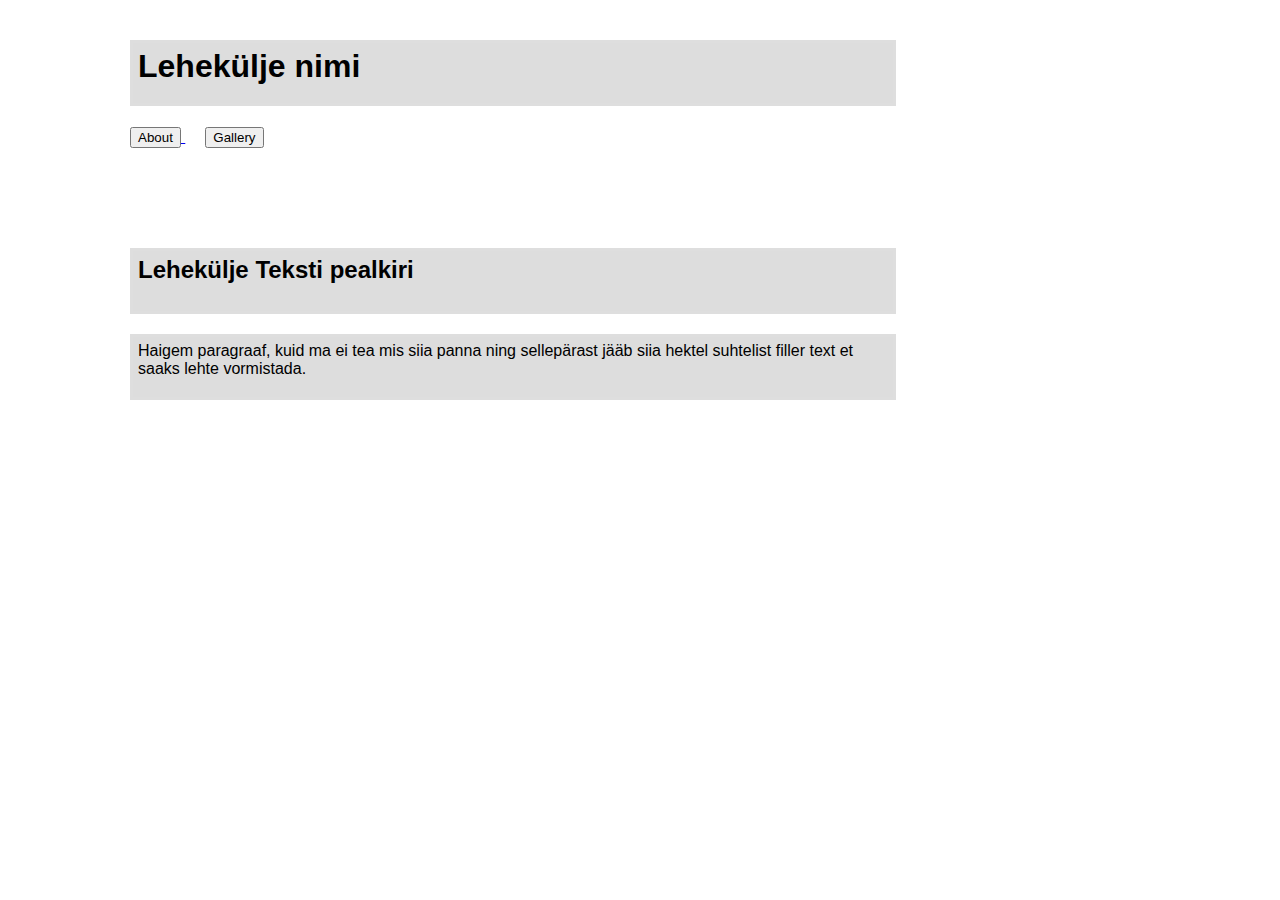
==== index.html @ f91b1a9e "kirjutasin css rea ümber, tegin jõukohased asjad ära" ====
<!DOCTYPE html>
<html lang="en">
<head>
    <meta charset="UTF-8">
    <meta name="viewport" content="width=device-width, initial-scale=1.0">
    <title>Veebileht</title>
    <link rel="stylesheet" type="text/css" href="style.css">
</head>
<body>
    <h1>Lehekülje nimi</h1>
        <div>
            <a href="about.html">
                <button>
                    About
                </button>
            </a>
            <a href="gallery.html">
                <button>
                    Gallery
                </button>
            </a>
        </div>
    <h2>
        Lehekülje Teksti pealkiri
    </h2>
    <p >
        Haigem paragraaf, kuid ma ei tea mis siia panna ning sellepärast jääb siia hektel suhtelist filler text et saaks lehte vormistada.
    </p>
</body>
</html>
---- style.css ----
body::before {
    background: url('https://t1.gstatic.com/licensed-image?q=tbn:ANd9GcRM0OQsITDDUQ-PCjobiXAyUfEQn1sOAkjorPKB2miR-sYx_aCjqMSevH2Y4WjIvPoA');
    background-repeat: no-repeat;
    background-position: center;
    background-attachment: scroll;
}

body {
    background: url('https://images.unsplash.com/photo-1617957772002-57adde1156fa?fm=jpg&q=60&w=3000&ixlib=rb-4.0.3&ixid=M3wxMjA3fDB8MHxleHBsb3JlLWZlZWR8Mnx8fGVufDB8fHx8fA%3D%3D');
    background-repeat: no-repeat;
    background-position: center;
    background-attachment: scroll;
    margin-left: 130px;
    margin-top: 40px;
    
    font-family: "Ubuntu", sans-serif;
    font-weight: 500;
    font-style: normal;
}

a {margin-right: 20px}
h2 {margin-top: 100px}

h1, h2, p {
    position: relative;
    width: 750px;
    height: 50px;
    padding: 5px;
    border: 3px solid #dddd;
    background: #dddddd
  }

p {word-wrap: break-word}
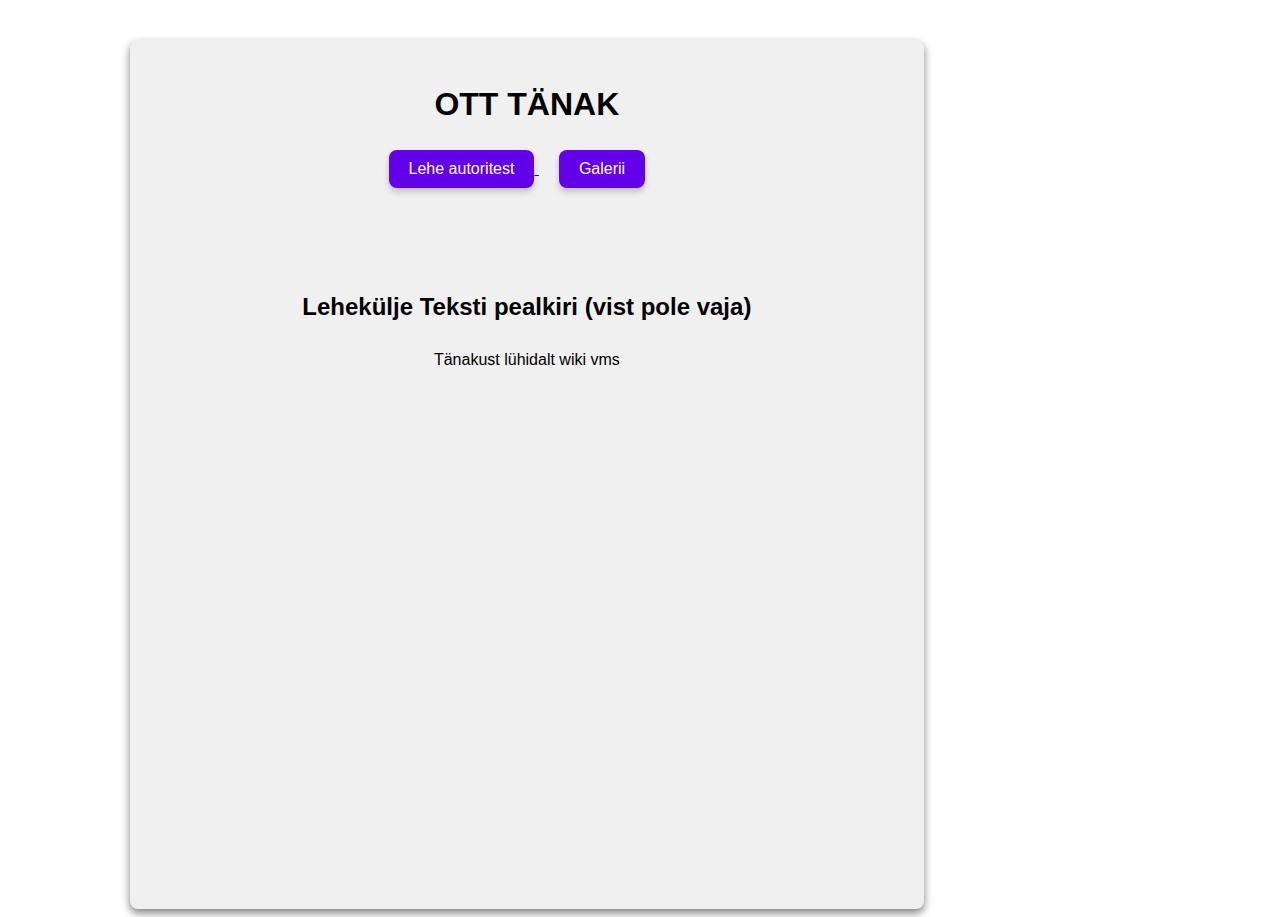
==== commit dc843d00: "Disain" ====
--- a/index.html
+++ b/index.html
@@ -3,28 +3,30 @@
 <head>
     <meta charset="UTF-8">
     <meta name="viewport" content="width=device-width, initial-scale=1.0">
-    <title>Veebileht</title>
+    <title>Ott Tänak</title>
     <link rel="stylesheet" type="text/css" href="style.css">
 </head>
 <body>
-    <h1>Lehekülje nimi</h1>
+<div class="a4-container">
+    <h1>OTT TÄNAK</h1>
         <div>
             <a href="about.html">
-                <button>
-                    About
+                <button class="styled-button">
+                    Lehe autoritest
                 </button>
             </a>
             <a href="gallery.html">
-                <button>
-                    Gallery
+                <button class="styled-button">
+                    Galerii
                 </button>
             </a>
-        </div>
+        </div>   
     <h2>
-        Lehekülje Teksti pealkiri
+        Lehekülje Teksti pealkiri (vist pole vaja)
     </h2>
     <p >
-        Haigem paragraaf, kuid ma ei tea mis siia panna ning sellepärast jääb siia hektel suhtelist filler text et saaks lehte vormistada.
+        Tänakust lühidalt wiki vms
     </p>
+</div>
 </body>
 </html>--- a/style.css
+++ b/style.css
@@ -4,6 +4,17 @@
     background-position: center;
     background-attachment: scroll;
 }
+
+.a4-container {
+    background: rgb(240, 240, 240);
+    width: 210mm;
+    height: 230mm;
+    padding: 20px;
+    box-shadow: 0px 4px 8px rgba(0, 0, 0, 0.5); /* Valge lehe välisäär */
+    border-radius: 8px; /* Nürid nurgad */
+    overflow: hidden; /* Slideriteta */
+    box-sizing: border-box; /* Padding suuruse sees */
+  }
 
 body {
     background: url('https://images.unsplash.com/photo-1617957772002-57adde1156fa?fm=jpg&q=60&w=3000&ixlib=rb-4.0.3&ixid=M3wxMjA3fDB8MHxleHBsb3JlLWZlZWR8Mnx8fGVufDB8fHx8fA%3D%3D');
@@ -21,13 +32,42 @@
 a {margin-right: 20px}
 h2 {margin-top: 100px}
 
+h1, div {
+    text-align: center;
+}
 h1, h2, p {
     position: relative;
-    width: 750px;
-    height: 50px;
     padding: 5px;
-    border: 3px solid #dddd;
-    background: #dddddd
+    background: transparent
   }
 
-p {word-wrap: break-word}+/* Style the buttons */
+.styled-button {
+    background-color: #6200ea; /* Purple background */
+    color: white; /* White text */
+    font-size: 16px; /* Adjust text size */
+    padding: 10px 20px; /* Add spacing inside the button */
+    border: none; /* Remove default border */
+    border-radius: 8px; /* Round the corners */
+    cursor: pointer; /* Change cursor to pointer */
+    box-shadow: 0px 4px 6px rgba(0, 0, 0, 0.2); /* Add a subtle shadow */
+    transition: background-color 0.3s, transform 0.2s; /* Smooth hover effects */
+}
+  
+/* Hover effect */
+.styled-button:hover {
+    background-color: #3700b3; /* Darker purple on hover */
+    transform: scale(1.05); /* Slightly enlarge the button */
+}
+  
+/* Focus effect */
+.styled-button:focus {
+    outline: 2px solid #bb86fc; /* Add a purple outline on focus */
+    outline-offset: 2px;
+}
+  
+/* Active effect (when clicked) */
+.styled-button:active {
+    background-color: #240090; /* Even darker purple when clicked */
+    transform: scale(0.95); /* Slightly shrink the button */
+}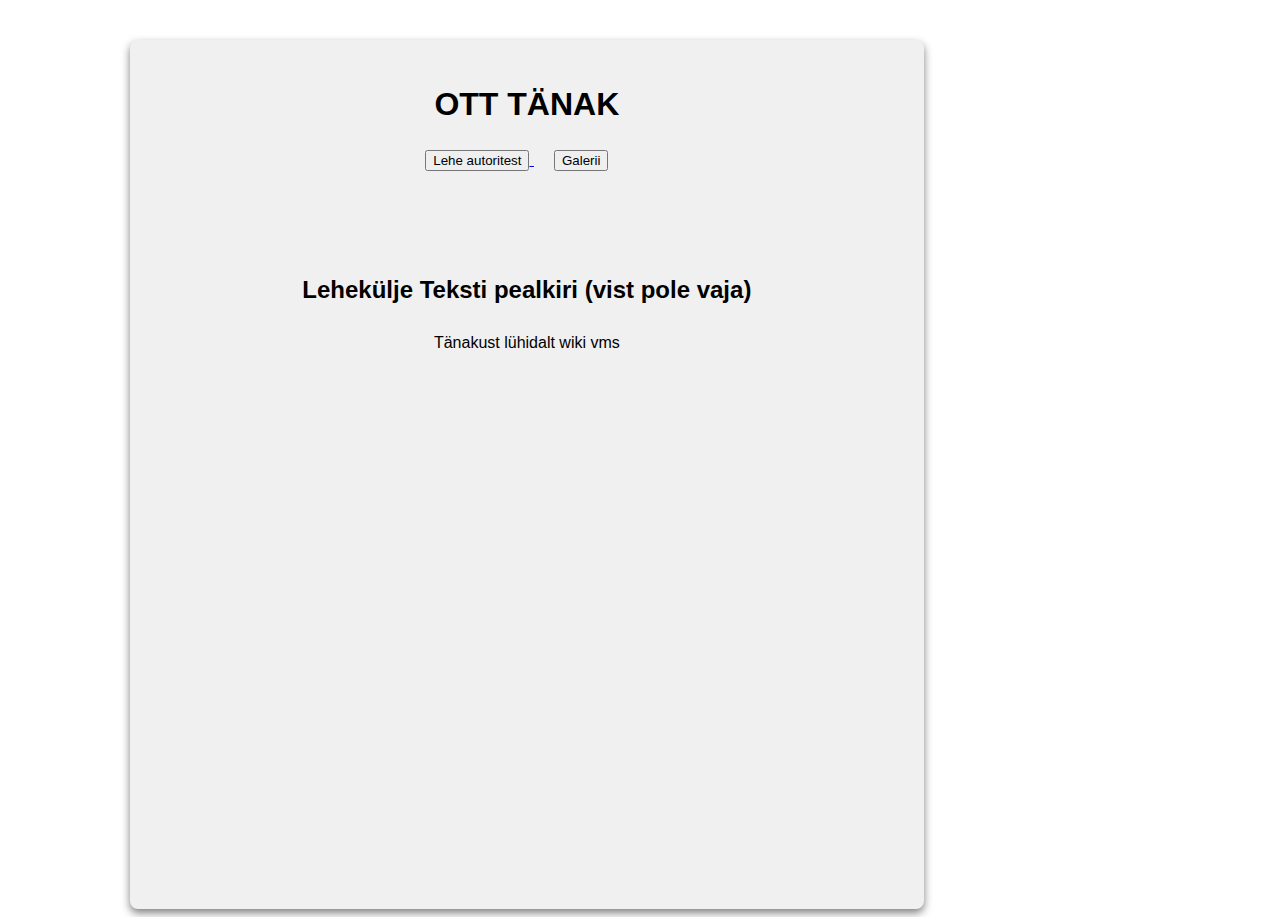
==== commit a4a92f8b: "Ilusam kood, disain korralik" ====
--- a/index.html
+++ b/index.html
@@ -6,27 +6,22 @@
     <title>Ott Tänak</title>
     <link rel="stylesheet" type="text/css" href="style.css">
 </head>
+
 <body>
-<div class="a4-container">
-    <h1>OTT TÄNAK</h1>
-        <div>
-            <a href="about.html">
-                <button class="styled-button">
-                    Lehe autoritest
-                </button>
-            </a>
-            <a href="gallery.html">
-                <button class="styled-button">
-                    Galerii
-                </button>
-            </a>
-        </div>   
-    <h2>
-        Lehekülje Teksti pealkiri (vist pole vaja)
-    </h2>
-    <p >
-        Tänakust lühidalt wiki vms
-    </p>
-</div>
+    <div class="a4-container">
+        <div class="pealdis">
+            <h1>OTT TÄNAK</h1>
+            <div class="nupuasetus">
+                <a href="about.html">
+                    <button class="nupud">Lehe autoritest</button>
+                </a>
+                    <a href="gallery.html">
+                        <button class="nupud">Galerii</button>
+                </a>
+            </div>
+        </div>
+        <h2 class="sisu">Lehekülje Teksti pealkiri (vist pole vaja)</h2>
+        <p class="sisu">Tänakust lühidalt wiki vms</p>
+    </div>
 </body>
 </html>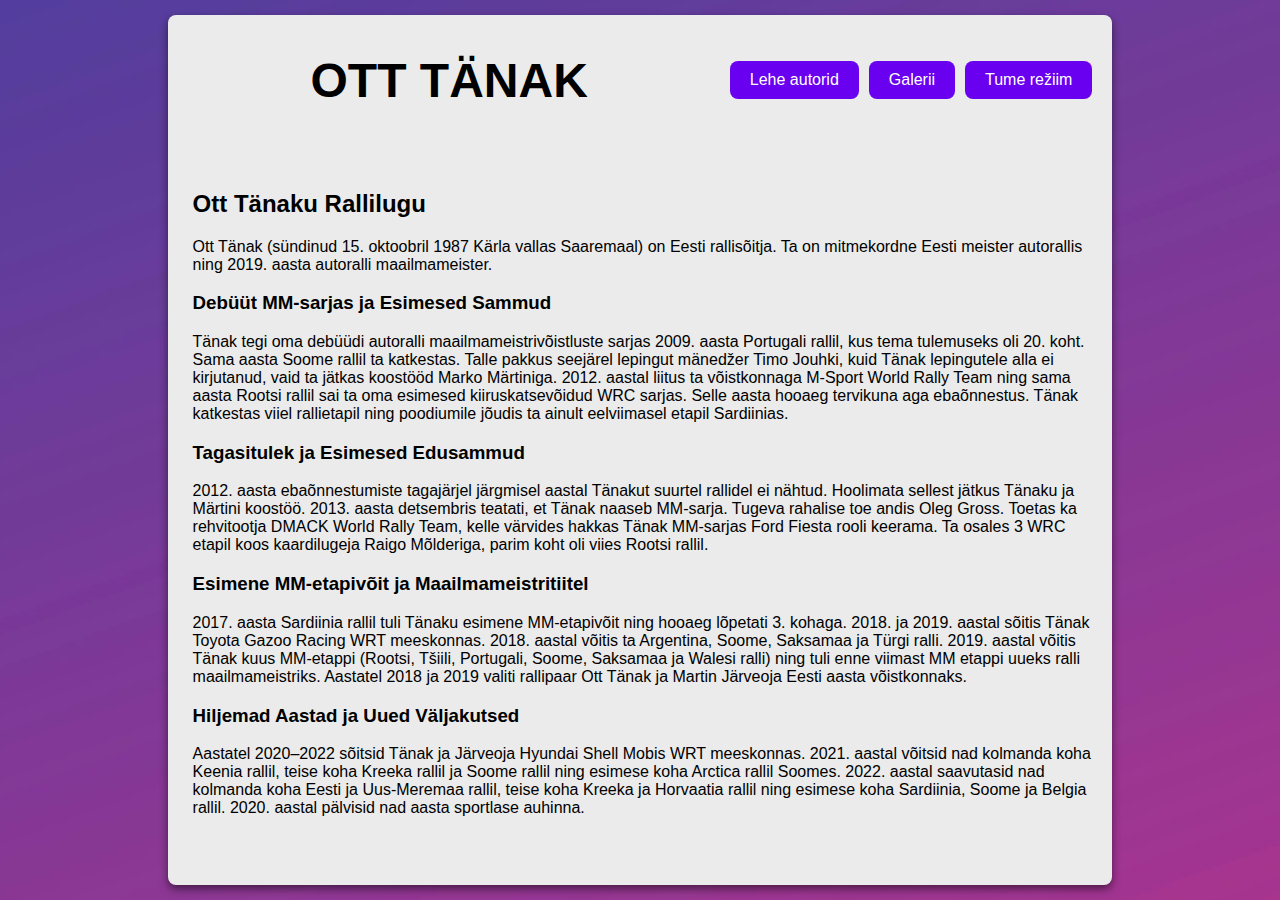
==== commit e18a2975: "Tegin peaaegu valmis" ====
--- a/index.html
+++ b/index.html
@@ -13,15 +13,31 @@
             <h1>OTT TÄNAK</h1>
             <div class="nupuasetus">
                 <a href="about.html">
-                    <button class="nupud">Lehe autoritest</button>
+                    <button class="nupud">Lehe autorid</button>
                 </a>
-                    <a href="gallery.html">
-                        <button class="nupud">Galerii</button>
+                <a href="gallery.html">
+                    <button class="nupud">Galerii</button>
                 </a>
+                <button class="nupud" id="dark-mode-toggle">Tume režiim</button>
             </div>
         </div>
-        <h2 class="sisu">Lehekülje Teksti pealkiri (vist pole vaja)</h2>
-        <p class="sisu">Tänakust lühidalt wiki vms</p>
+
+        <h2 class="sisu">Ott Tänaku Rallilugu</h2>
+        
+        <p class="sisu">Ott Tänak (sündinud 15. oktoobril 1987 Kärla vallas Saaremaal) on Eesti rallisõitja. Ta on mitmekordne Eesti meister autorallis ning 2019. aasta autoralli maailmameister.</p>
+        
+        <h3 class="sisu">Debüüt MM-sarjas ja Esimesed Sammud</h3>
+        <p class="sisu">Tänak tegi oma debüüdi autoralli maailmameistrivõistluste sarjas 2009. aasta Portugali rallil, kus tema tulemuseks oli 20. koht. Sama aasta Soome rallil ta katkestas. Talle pakkus seejärel lepingut mänedžer Timo Jouhki, kuid Tänak lepingutele alla ei kirjutanud, vaid ta jätkas koostööd Marko Märtiniga. 2012. aastal liitus ta võistkonnaga M-Sport World Rally Team ning sama aasta Rootsi rallil sai ta oma esimesed kiiruskatsevõidud WRC sarjas. Selle aasta hooaeg tervikuna aga ebaõnnestus. Tänak katkestas viiel rallietapil ning poodiumile jõudis ta ainult eelviimasel etapil Sardiinias.</p>
+
+        <h3 class="sisu">Tagasitulek ja Esimesed Edusammud</h3>
+        <p class="sisu">2012. aasta ebaõnnestumiste tagajärjel järgmisel aastal Tänakut suurtel rallidel ei nähtud. Hoolimata sellest jätkus Tänaku ja Märtini koostöö. 2013. aasta detsembris teatati, et Tänak naaseb MM-sarja. Tugeva rahalise toe andis Oleg Gross. Toetas ka rehvitootja DMACK World Rally Team, kelle värvides hakkas Tänak MM-sarjas Ford Fiesta rooli keerama. Ta osales 3 WRC etapil koos kaardilugeja Raigo Mõlderiga, parim koht oli viies Rootsi rallil.</p>
+
+        <h3 class="sisu">Esimene MM-etapivõit ja Maailmameistritiitel</h3>
+        <p class="sisu">2017. aasta Sardiinia rallil tuli Tänaku esimene MM-etapivõit ning hooaeg lõpetati 3. kohaga. 2018. ja 2019. aastal sõitis Tänak Toyota Gazoo Racing WRT meeskonnas. 2018. aastal võitis ta Argentina, Soome, Saksamaa ja Türgi ralli. 2019. aastal võitis Tänak kuus MM-etappi (Rootsi, Tšiili, Portugali, Soome, Saksamaa ja Walesi ralli) ning tuli enne viimast MM etappi uueks ralli maailmameistriks. Aastatel 2018 ja 2019 valiti rallipaar Ott Tänak ja Martin Järveoja Eesti aasta võistkonnaks.</p>
+
+        <h3 class="sisu">Hiljemad Aastad ja Uued Väljakutsed</h3>
+        <p class="sisu">Aastatel 2020–2022 sõitsid Tänak ja Järveoja Hyundai Shell Mobis WRT meeskonnas. 2021. aastal võitsid nad kolmanda koha Keenia rallil, teise koha Kreeka rallil ja Soome rallil ning esimese koha Arctica rallil Soomes. 2022. aastal saavutasid nad kolmanda koha Eesti ja Uus-Meremaa rallil, teise koha Kreeka ja Horvaatia rallil ning esimese koha Sardiinia, Soome ja Belgia rallil. 2020. aastal pälvisid nad aasta sportlase auhinna.</p>
     </div>
+    <script src="skript.js"></script>
 </body>
 </html>--- a/style.css
+++ b/style.css
@@ -1,73 +1,98 @@
-body::before {
-    background: url('https://t1.gstatic.com/licensed-image?q=tbn:ANd9GcRM0OQsITDDUQ-PCjobiXAyUfEQn1sOAkjorPKB2miR-sYx_aCjqMSevH2Y4WjIvPoA');
+/* TAUST, ÜLDINE TEKSTI KUJU */
+body {
+    background: url(pildid/taust.jpg);
     background-repeat: no-repeat;
     background-position: center;
     background-attachment: scroll;
+    
+    margin: 0;
+    padding: 0;
+    height: 100vh;
+    display: flex;
+    justify-content: center;
+    align-items: center;
+    
+    font-family: "Ubuntu", sans-serif;
+    font-style: normal;
+    transition: background-color 0.3s ease;
 }
 
-.a4-container {
-    background: rgb(240, 240, 240);
-    width: 210mm;
-    height: 230mm;
-    padding: 20px;
-    box-shadow: 0px 4px 8px rgba(0, 0, 0, 0.5); /* Valge lehe välisäär */
-    border-radius: 8px; /* Nürid nurgad */
-    overflow: hidden; /* Slideriteta */
-    box-sizing: border-box; /* Padding suuruse sees */
-  }
-
-body {
-    background: url('https://images.unsplash.com/photo-1617957772002-57adde1156fa?fm=jpg&q=60&w=3000&ixlib=rb-4.0.3&ixid=M3wxMjA3fDB8MHxleHBsb3JlLWZlZWR8Mnx8fGVufDB8fHx8fA%3D%3D');
-    background-repeat: no-repeat;
-    background-position: center;
-    background-attachment: scroll;
-    margin-left: 130px;
-    margin-top: 40px;
-    
-    font-family: "Ubuntu", sans-serif;
-    font-weight: 500;
-    font-style: normal;
+/*Tume režiim*/
+body.dark-mode {
+    background: #121212
 }
 
-a {margin-right: 20px}
-h2 {margin-top: 100px}
+/* VALGE LEHT */
+.a4-container {
+    background: rgb(235, 235, 235);
+    width: 40%;
+    min-width: 250mm;
+    height: 90%;
+    min-height: 230mm;
+    padding: 5px;
+    padding-right: 20px;
+    box-shadow: 0px 4px 8px rgba(0, 0, 0, 0.5); /* Tume välisäär */
+    border-radius: 8px; /* Ümarad nurgad */
+    overflow: hidden; /* Eemaldab alumise slideri */
+    box-sizing: border-box;
+}
 
-h1, div {
-    text-align: center;
+.a4-container.dark-mode {
+    background: rgb(30, 30, 30); /* Tumeda režiimi taust */
+    color: white; /* Teksti värv */
 }
-h1, h2, p {
-    position: relative;
-    padding: 5px;
-    background: transparent
-  }
 
-/* Style the buttons */
-.styled-button {
-    background-color: #6200ea; /* Purple background */
-    color: white; /* White text */
-    font-size: 16px; /* Adjust text size */
-    padding: 10px 20px; /* Add spacing inside the button */
-    border: none; /* Remove default border */
-    border-radius: 8px; /* Round the corners */
-    cursor: pointer; /* Change cursor to pointer */
-    box-shadow: 0px 4px 6px rgba(0, 0, 0, 0.2); /* Add a subtle shadow */
-    transition: background-color 0.3s, transform 0.2s; /* Smooth hover effects */
+.pealdis {
+    display: flex;
+    align-items: center;
+    justify-content: space-between; /* Eraldab pealkirja ja nupud */
+    margin-bottom: 50px;
+}
+
+h1 {
+    display: flex;
+    font-size: 300%;
+    margin-left: 15%;
+}
+
+.nupuasetus {
+    display: flex;
+    gap: 10px;
+}
+
+
+/* NUPPUDE STIIL */
+.nupud {
+    cursor: pointer;
+    background-color: rgb(105, 0, 240);
+    color: white;
+    font-size: 16px;
+    padding: 10px 20px; /* Nupusisene ruum */
+    border: none; /* Eemaldab koleda äärise */
+    border-radius: 8px; /* Ümarad nurgad */
+    transition: background-color 0.3s, transform 0.2s; /* Teeb muutumise sujuvaks */
 }
   
-/* Hover effect */
-.styled-button:hover {
-    background-color: #3700b3; /* Darker purple on hover */
-    transform: scale(1.05); /* Slightly enlarge the button */
+/* Hiirega kohapeal olles */
+.nupud:hover {
+    background-color: rgb(50, 0, 165);
+    transform: scale(1.05);
 }
   
-/* Focus effect */
-.styled-button:focus {
-    outline: 2px solid #bb86fc; /* Add a purple outline on focus */
+/* Nupuvajutusel */
+.nupud:focus {
+    outline: 2px solid #bb86fc;
     outline-offset: 2px;
 }
   
-/* Active effect (when clicked) */
-.styled-button:active {
-    background-color: #240090; /* Even darker purple when clicked */
-    transform: scale(0.95); /* Slightly shrink the button */
+/* Pärast nupuvajutust */
+.nupud:active {
+    background-color: rgb(36, 0, 122);
+    transform: scale(0.95);
+}
+
+.sisu {
+    display: flex;
+    position: relative;
+    padding-left: 20px;
 }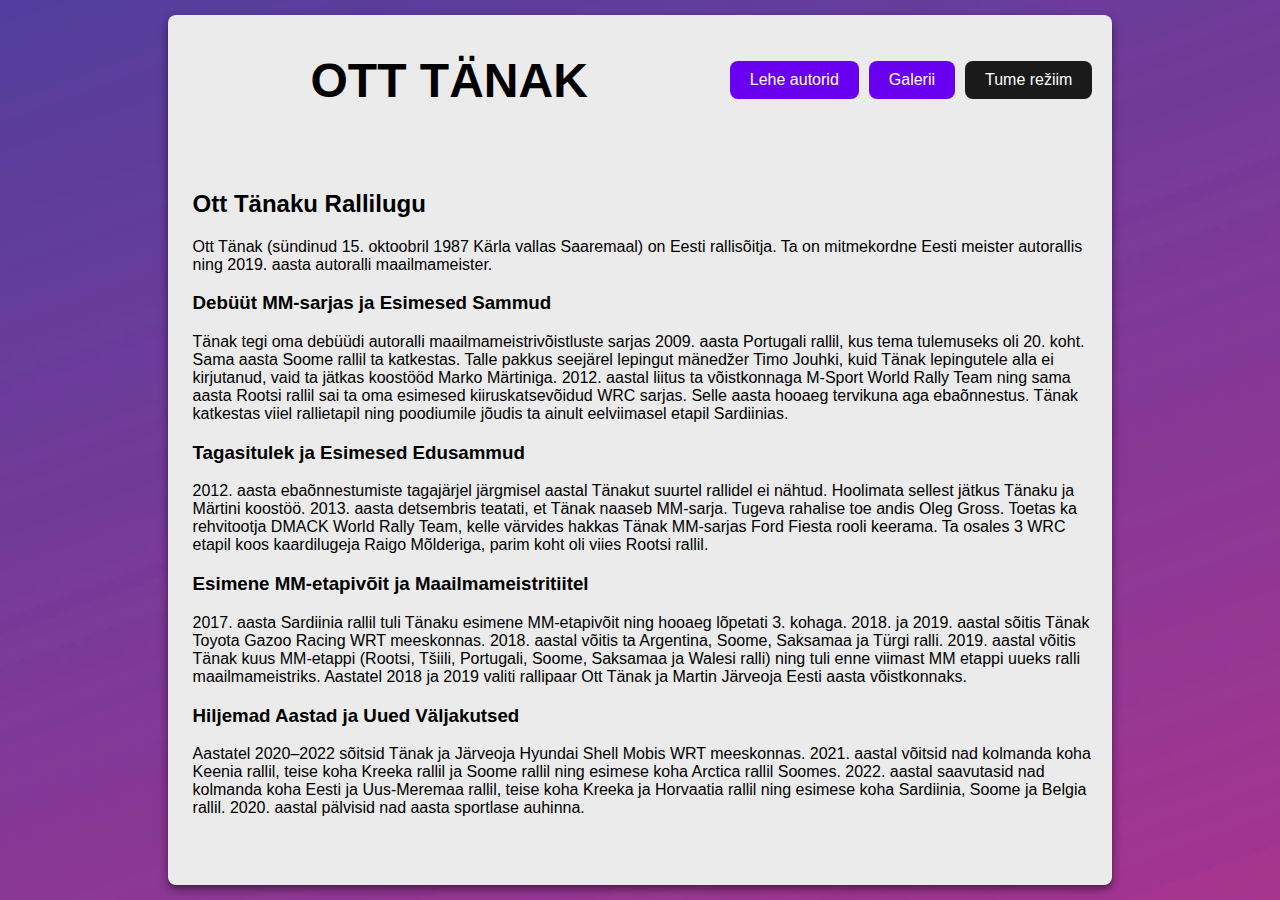
==== commit c2f58952: "+Tumeda režiimi nupu oma css ja java" ====
--- a/index.html
+++ b/index.html
@@ -4,6 +4,7 @@
     <meta charset="UTF-8">
     <meta name="viewport" content="width=device-width, initial-scale=1.0">
     <title>Ott Tänak</title>
+    <link rel="stylesheet" type="text/css" href="index_style.css">
     <link rel="stylesheet" type="text/css" href="style.css">
 </head>
 
@@ -18,7 +19,7 @@
                 <a href="gallery.html">
                     <button class="nupud">Galerii</button>
                 </a>
-                <button class="nupud" id="dark-mode-toggle">Tume režiim</button>
+                <button class="tumenupp" id="dark-mode-toggle">Tume režiim</button>
             </div>
         </div>
 
--- a/index_style.css
+++ b/index_style.css
@@ -0,0 +1,5 @@
+h1 {
+    display: flex;
+    font-size: 300%;
+    margin-left: 15%;
+}--- a/style.css
+++ b/style.css
@@ -49,17 +49,17 @@
     margin-bottom: 50px;
 }
 
-h1 {
+.sisu {
     display: flex;
-    font-size: 300%;
-    margin-left: 15%;
+    position: relative;
+    padding-left: 20px;
 }
+
 
 .nupuasetus {
     display: flex;
     gap: 10px;
 }
-
 
 /* NUPPUDE STIIL */
 .nupud {
@@ -91,8 +91,47 @@
     transform: scale(0.95);
 }
 
-.sisu {
-    display: flex;
-    position: relative;
-    padding-left: 20px;
+
+/* TUME REŽIIM NUPP */
+.tumenupp {
+    cursor: pointer;
+    background-color: rgb(26, 26, 26);
+    color: white;
+    font-size: 16px;
+    padding: 10px 20px; /* Nupusisene ruum */
+    border: none; /* Eemaldab koleda äärise */
+    border-radius: 8px; /* Ümarad nurgad */
+    transition: background-color 0.3s, transform 0.2s; /* Teeb muutumise sujuvaks */
+}
+
+.tumenupp:hover {
+    background-color: rgb(80, 80, 80);
+    color: white;
+    transform: scale(1.05);
+}
+
+.tumenupp:active {
+    background-color: rgb(0, 0, 0);
+    transform: scale(0.95);
+}
+
+.tumenupp.dark-mode {
+    cursor: pointer;
+    background-color: rgb(255, 255, 255);
+    color: rgb(0, 0, 0);
+    font-size: 16px;
+    padding: 10px 20px; /* Nupusisene ruum */
+    border: none; /* Eemaldab koleda äärise */
+    border-radius: 8px; /* Ümarad nurgad */
+    transition: background-color 0.3s, transform 0.2s; /* Teeb muutumise sujuvaks */
+}
+
+.tumenupp.dark-mode:hover {
+    background-color: rgb(80, 80, 80);
+    transform: scale(1.05);
+}
+
+.tumenupp.dark-mode:active {
+    background-color: rgb(255, 255, 255);
+    transform: scale(0.95);
 }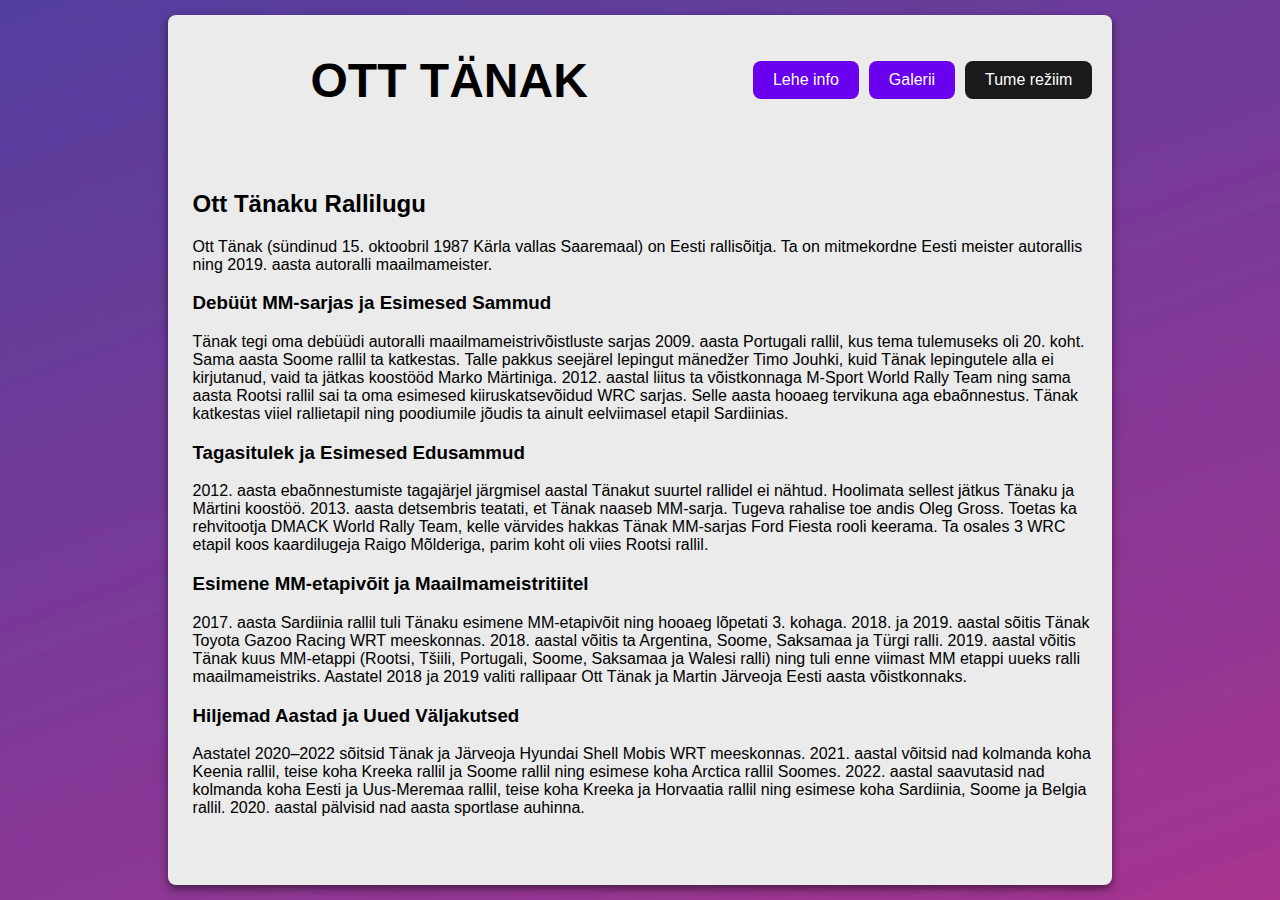
==== commit 2b5233ba: "Lehe info, tegin selle loetavamaks" ====
--- a/index.html
+++ b/index.html
@@ -1,5 +1,5 @@
 <!DOCTYPE html>
-<html lang="en">
+<html lang="et">
 <head>
     <meta charset="UTF-8">
     <meta name="viewport" content="width=device-width, initial-scale=1.0">
@@ -13,12 +13,8 @@
         <div class="pealdis">
             <h1>OTT TÄNAK</h1>
             <div class="nupuasetus">
-                <a href="about.html">
-                    <button class="nupud">Lehe autorid</button>
-                </a>
-                <a href="gallery.html">
-                    <button class="nupud">Galerii</button>
-                </a>
+                <a href="about.html" class="nupud">Lehe info</a>
+                <a href="gallery.html" class="nupud">Galerii</a>
                 <button class="tumenupp" id="dark-mode-toggle">Tume režiim</button>
             </div>
         </div>
--- a/style.css
+++ b/style.css
@@ -1,6 +1,5 @@
-/* TAUST, ÜLDINE TEKSTI KUJU */
 body {
-    background: url(pildid/taust.jpg);
+    background: url(pildid/taust.jpg); /* TAUST, ÜLDINE TEKSTI KUJU */
     background-repeat: no-repeat;
     background-position: center;
     background-attachment: scroll;
@@ -31,7 +30,7 @@
     min-height: 230mm;
     padding: 5px;
     padding-right: 20px;
-    box-shadow: 0px 4px 8px rgba(0, 0, 0, 0.5); /* Tume välisäär */
+    box-shadow: 0 4px 8px rgba(0, 0, 0, 0.5); /* Tume välisäär */
     border-radius: 8px; /* Ümarad nurgad */
     overflow: hidden; /* Eemaldab alumise slideri */
     box-sizing: border-box;
@@ -69,6 +68,7 @@
     font-size: 16px;
     padding: 10px 20px; /* Nupusisene ruum */
     border: none; /* Eemaldab koleda äärise */
+    text-decoration: none; /* Eemaldab joone teksti alt */
     border-radius: 8px; /* Ümarad nurgad */
     transition: background-color 0.3s, transform 0.2s; /* Teeb muutumise sujuvaks */
 }
